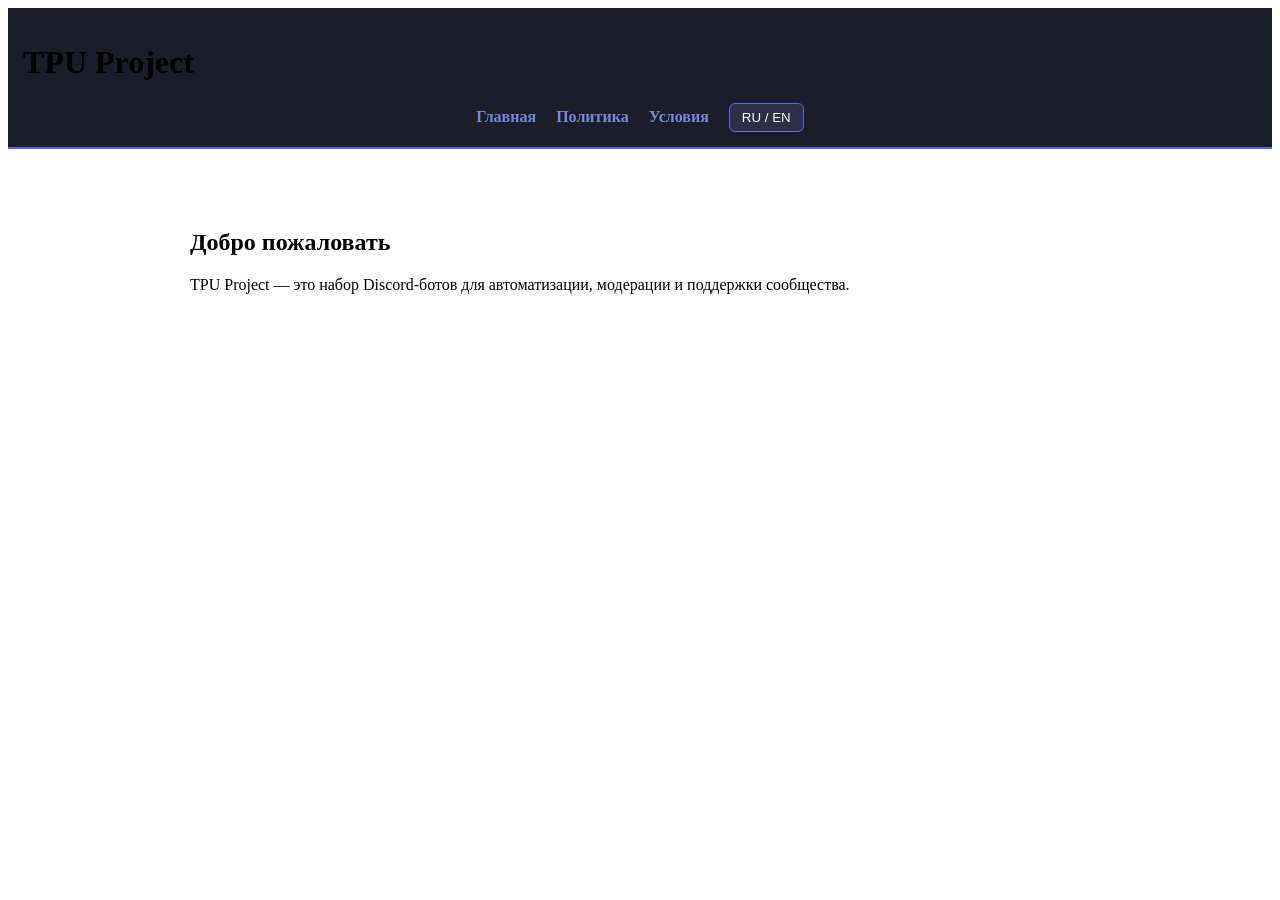
==== site/index.html @ 2c21f15e "Site New folder" ====
<!DOCTYPE html>
<html lang="ru">
<head>
<meta charset="UTF-8">
<title>TPU Project</title>
<link rel="stylesheet" href="style.css">
</head>
<body>
<header>
  <h1>TPU Project</h1>
  <nav>
    <a href="index.html">Главная</a>
    <a href="privacy.html">Политика</a>
    <a href="terms.html">Условия</a>
    <button id="langBtn">RU / EN</button>
  </nav>
</header>
<main class="container fade">
  <section class="lang lang-ru">
    <h2>Добро пожаловать</h2>
    <p>TPU Project — это набор Discord-ботов для автоматизации, модерации и поддержки сообщества.</p>
  </section>
  <section class="lang lang-en hidden">
    <h2>Welcome</h2>
    <p>TPU Project is a set of Discord bots for automation, moderation and community support.</p>
  </section>
</main>
<script src="script.js"></script>
</body>
</html>
---- site/style.css ----
<style>
body{margin:0;font-family:Arial;background:#0f111a;color:#fff}
header{background:#1b1d2a;padding:15px;border-bottom:2px solid #5865f2;position:sticky;top:0}
nav{display:flex;gap:20px;align-items:center;justify-content:center;flex-wrap:wrap}
nav a{color:#7289da;text-decoration:none;font-weight:bold}
nav a:hover{color:#fff}
button{background:#2c2f45;border:1px solid #5865f2;color:#fff;padding:6px 12px;border-radius:6px;cursor:pointer}
button:hover{background:#5865f2;box-shadow:0 0 8px #5865f2}
.container{max-width:900px;margin:40px auto;padding:20px}
.hidden{display:none}
.fade{animation:fadeIn .8s}
@keyframes fadeIn{from{opacity:0;transform:translateY(15px)}to{opacity:1}}
</style>
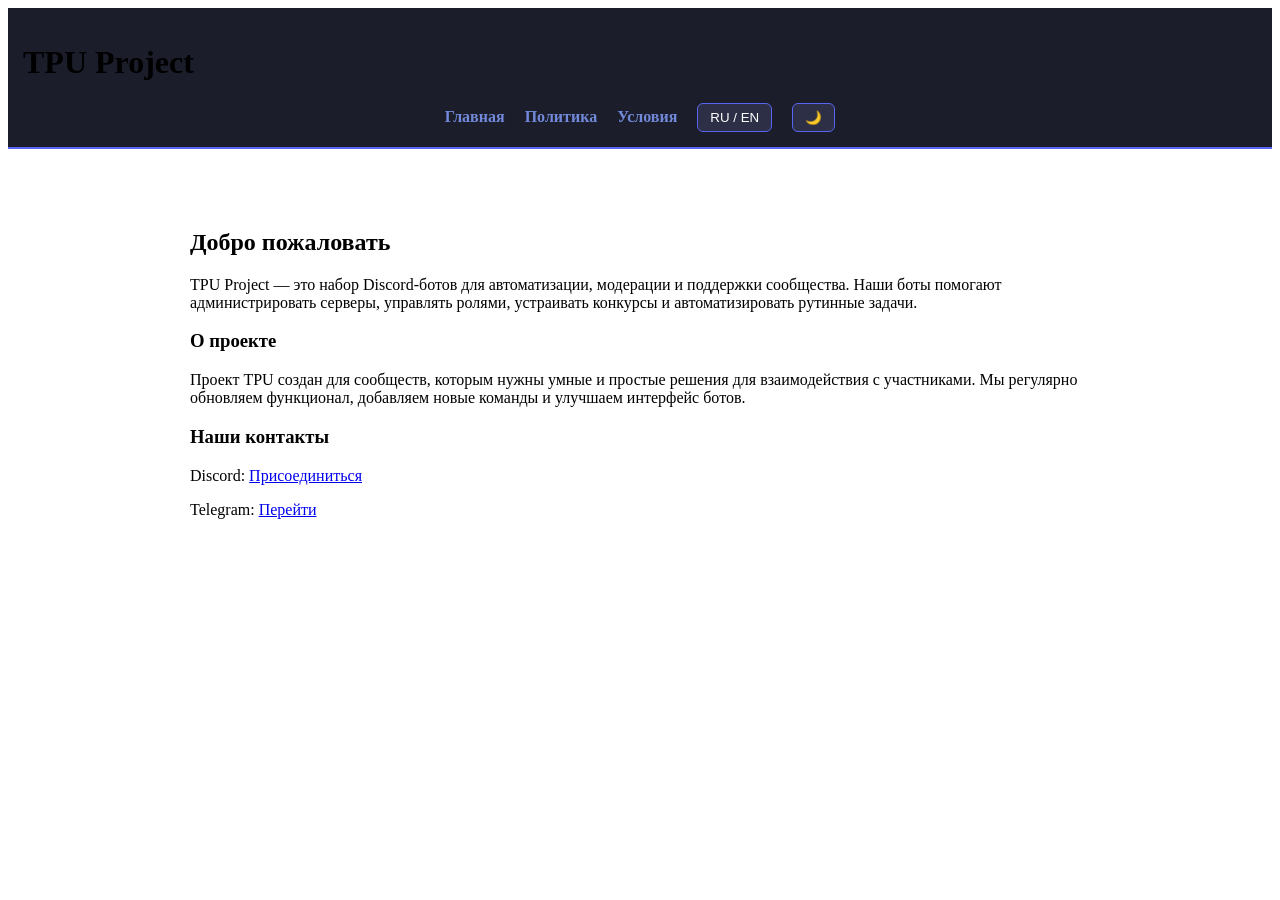
==== commit 3443b1d0: "Update index.html" ====
--- a/site/index.html
+++ b/site/index.html
@@ -2,6 +2,7 @@
 <html lang="ru">
 <head>
 <meta charset="UTF-8">
+<meta name="viewport" content="width=device-width, initial-scale=1.0">
 <title>TPU Project</title>
 <link rel="stylesheet" href="style.css">
 </head>
@@ -13,18 +14,47 @@
     <a href="privacy.html">Политика</a>
     <a href="terms.html">Условия</a>
     <button id="langBtn">RU / EN</button>
+    <button id="themeBtn">🌙</button>
   </nav>
 </header>
+
 <main class="container fade">
+  <!-- Русская версия -->
   <section class="lang lang-ru">
-    <h2>Добро пожаловать</h2>
-    <p>TPU Project — это набор Discord-ботов для автоматизации, модерации и поддержки сообщества.</p>
+    <div class="section-block">
+      <h2>Добро пожаловать</h2>
+      <p>TPU Project — это набор Discord-ботов для автоматизации, модерации и поддержки сообщества. Наши боты помогают администрировать серверы, управлять ролями, устраивать конкурсы и автоматизировать рутинные задачи.</p>
+    </div>
+    <div class="section-block">
+      <h3>О проекте</h3>
+      <p>Проект TPU создан для сообществ, которым нужны умные и простые решения для взаимодействия с участниками. Мы регулярно обновляем функционал, добавляем новые команды и улучшаем интерфейс ботов.</p>
+    </div>
+    <div class="section-block">
+      <h3>Наши контакты</h3>
+      <p>Discord: <a href="https://discord.gg/xbD8KucBGm" target="_blank">Присоединиться</a></p>
+      <p>Telegram: <a href="https://t.me/sharascat_fun_TPU" target="_blank">Перейти</a></p>
+    </div>
   </section>
+
+  <!-- Английская версия -->
   <section class="lang lang-en hidden">
-    <h2>Welcome</h2>
-    <p>TPU Project is a set of Discord bots for automation, moderation and community support.</p>
+    <div class="section-block">
+      <h2>Welcome</h2>
+      <p>TPU Project is a set of Discord bots for automation, moderation and community support. Our bots help manage servers, roles, contests, and automate routine tasks.</p>
+    </div>
+    <div class="section-block">
+      <h3>About the project</h3>
+      <p>TPU Project is created for communities that need smart and simple solutions to interact with members. We regularly update functionality, add new commands and improve the bot interface.</p>
+    </div>
+    <div class="section-block">
+      <h3>Contact us</h3>
+      <p>Discord: <a href="https://discord.gg/xbD8KucBGm" target="_blank">Join</a></p>
+      <p>Telegram: <a href="https://t.me/sharascat_fun_TPU" target="_blank">Go</a></p>
+    </div>
   </section>
 </main>
+
 <script src="script.js"></script>
 </body>
-</html>+  </html>
+  
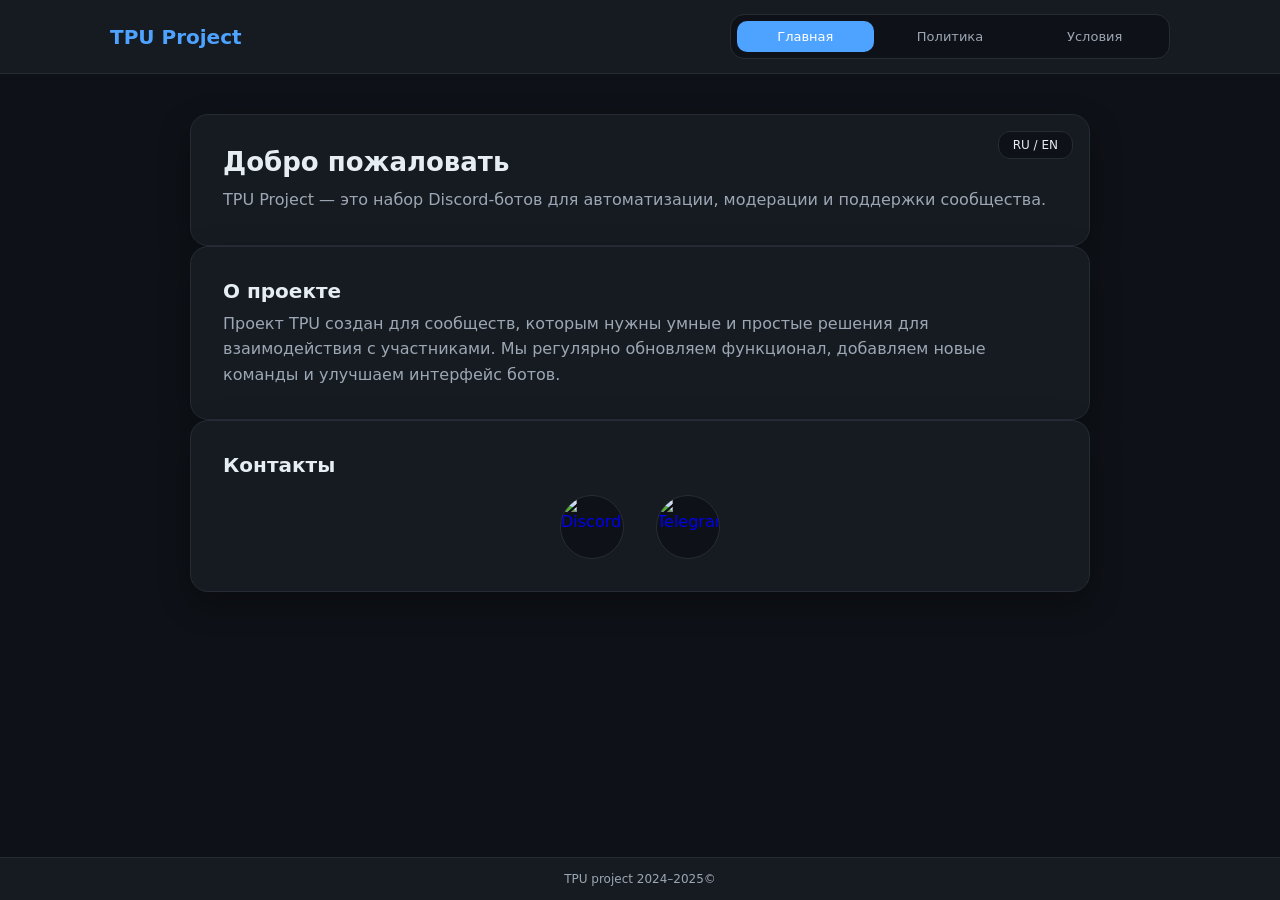
==== commit fb4127bb: "Update index.html" ====
--- a/site/index.html
+++ b/site/index.html
@@ -1,60 +1,159 @@
 <!DOCTYPE html>
 <html lang="ru">
 <head>
-<meta charset="UTF-8">
-<meta name="viewport" content="width=device-width, initial-scale=1.0">
-<title>TPU Project</title>
-<link rel="stylesheet" href="style.css">
+  <meta charset="UTF-8">
+  <meta name="viewport" content="width=device-width, initial-scale=1.0">
+  <title>TPU Project</title>
+  <style>
+    :root {
+      --bg: #0e1117;
+      --bg-soft: #161b22;
+      --text: #e6edf3;
+      --text-soft: #9da7b3;
+      --accent: #4da3ff;
+      --border: #262c36;
+    }
+    * { box-sizing: border-box; margin: 0; padding: 0; font-family: "Segoe UI", system-ui, sans-serif; }
+    body { background: var(--bg); color: var(--text); min-height: 100vh; display: flex; flex-direction: column; overflow-x: hidden; }
+
+    /* Snow */
+    .snow { position: fixed; inset: 0; pointer-events: none; z-index: 1; }
+    .snow span { position: absolute; top: -10px; width: 3px; height: 3px; background: rgba(255,255,255,0.6); border-radius: 50%; animation: snow linear infinite; opacity: 0; }
+    @keyframes snow { 0% { transform: translateY(0); opacity: 0; } 15% { opacity: .6; } 100% { transform: translateY(110vh); opacity: 0; } }
+
+    header { background: var(--bg-soft); border-bottom: 1px solid var(--border); position: relative; z-index: 5; }
+    header .nav { max-width: 1100px; margin: auto; padding: 14px 20px; display: flex; align-items: center; justify-content: space-between; gap: 14px; }
+    header h1 { font-size: 20px; font-weight: 600; color: var(--accent); }
+
+    nav { display: flex; gap: 8px; align-items: center; width: 100%; max-width: 440px; background: var(--bg); padding: 6px; border-radius: 14px; border: 1px solid var(--border); }
+    nav a { flex: 1; text-align: center; padding: 8px 10px; border-radius: 10px; font-size: 14px; text-decoration: none; color: var(--text-soft); position: relative; transition: background .25s ease, color .25s ease, transform .2s ease; }
+    body.ru nav a { font-size: 13px; }
+    nav a:hover { background: var(--bg-soft); color: var(--text); transform: translateY(-1px); }
+    nav a.active { background: var(--accent); color: #fff; }
+
+    main { flex: 1; display: flex; justify-content: center; padding: 40px 20px; position: relative; z-index: 3; }
+    .container { max-width: 900px; width: 100%; display: grid; gap: 26px; animation: fade .6s ease; }
+    @keyframes fade { from { opacity: 0; transform: translateY(14px); } to { opacity: 1; transform: translateY(0); } }
+
+    .section-block { position: relative; background: var(--bg-soft); border: 1px solid var(--border); border-radius: 18px; padding: 32px; box-shadow: 0 12px 32px rgba(0,0,0,0.3); }
+    h2 { font-size: 26px; margin-bottom: 10px; }
+    h3 { font-size: 20px; margin-bottom: 8px; }
+    p { color: var(--text-soft); line-height: 1.6; }
+
+    .lang-switch { position: absolute; top: 16px; right: 16px; padding: 6px 14px; font-size: 12px; border-radius: 12px; background: var(--bg); color: var(--text); border: 1px solid var(--border); cursor: pointer; transition: transform .25s ease, box-shadow .25s ease, color .25s ease; z-index: 2; }
+    .lang-switch:hover { transform: translateY(-2px); box-shadow: 0 6px 16px rgba(0,0,0,.45); color: var(--accent); }
+
+    .contacts { display: flex; justify-content: center; gap: 32px; margin-top: 18px; }
+    .contact-btn { width: 64px; height: 64px; border-radius: 50%; background: var(--bg); border: 1px solid var(--border); display: flex; align-items: center; justify-content: center; text-decoration: none; transition: transform .25s ease, box-shadow .25s ease, background .25s ease; }
+    .contact-btn img { width: 100%; height: 100%; object-fit: contain; border-radius: 50%; }
+    .contact-btn:hover { transform: translateY(-4px) scale(1.08); box-shadow: 0 12px 26px rgba(0,0,0,0.45); background: var(--bg-soft); }
+
+    .lang { display: none; }
+    .lang.active { display: block; }
+
+    footer { border-top: 1px solid var(--border); background: var(--bg-soft); text-align: center; padding: 14px 10px; font-size: 12px; color: var(--text-soft); position: relative; z-index: 5; }
+
+    @media (max-width: 720px) {
+      main { padding: 32px 18px; }
+      .container { gap: 22px; }
+      .section-block { padding: 26px; }
+      h2 { font-size: 22px; }
+      h3 { font-size: 18px; }
+      nav a { font-size: 12px; padding: 8px 6px; }
+      .contacts { gap: 28px; }
+    }
+  </style>
 </head>
-<body>
+<body class="ru">
+<div class="snow" id="snow"></div>
+
 <header>
-  <h1>TPU Project</h1>
-  <nav>
-    <a href="index.html">Главная</a>
-    <a href="privacy.html">Политика</a>
-    <a href="terms.html">Условия</a>
-    <button id="langBtn">RU / EN</button>
-    <button id="themeBtn">🌙</button>
-  </nav>
+  <div class="nav">
+    <h1>TPU Project</h1>
+    <nav>
+      <a href="index.html" class="active" data-ru="Главная" data-en="Home">Главная</a>
+      <a href="privacy.html" data-ru="Политика" data-en="Privacy">Политика</a>
+      <a href="terms.html" data-ru="Условия" data-en="Terms">Условия</a>
+    </nav>
+  </div>
 </header>
 
-<main class="container fade">
-  <!-- Русская версия -->
-  <section class="lang lang-ru">
-    <div class="section-block">
-      <h2>Добро пожаловать</h2>
-      <p>TPU Project — это набор Discord-ботов для автоматизации, модерации и поддержки сообщества. Наши боты помогают администрировать серверы, управлять ролями, устраивать конкурсы и автоматизировать рутинные задачи.</p>
-    </div>
-    <div class="section-block">
-      <h3>О проекте</h3>
-      <p>Проект TPU создан для сообществ, которым нужны умные и простые решения для взаимодействия с участниками. Мы регулярно обновляем функционал, добавляем новые команды и улучшаем интерфейс ботов.</p>
-    </div>
-    <div class="section-block">
-      <h3>Наши контакты</h3>
-      <p>Discord: <a href="https://discord.gg/xbD8KucBGm" target="_blank">Присоединиться</a></p>
-      <p>Telegram: <a href="https://t.me/sharascat_fun_TPU" target="_blank">Перейти</a></p>
-    </div>
-  </section>
+<main>
+  <div class="container">
+    <section class="lang lang-ru active">
+      <div class="section-block">
+        <button class="lang-switch" id="langBtn">RU / EN</button>
+        <h2>Добро пожаловать</h2>
+        <p>TPU Project — это набор Discord-ботов для автоматизации, модерации и поддержки сообщества.</p>
+      </div>
 
-  <!-- Английская версия -->
-  <section class="lang lang-en hidden">
-    <div class="section-block">
-      <h2>Welcome</h2>
-      <p>TPU Project is a set of Discord bots for automation, moderation and community support. Our bots help manage servers, roles, contests, and automate routine tasks.</p>
-    </div>
-    <div class="section-block">
-      <h3>About the project</h3>
-      <p>TPU Project is created for communities that need smart and simple solutions to interact with members. We regularly update functionality, add new commands and improve the bot interface.</p>
-    </div>
-    <div class="section-block">
-      <h3>Contact us</h3>
-      <p>Discord: <a href="https://discord.gg/xbD8KucBGm" target="_blank">Join</a></p>
-      <p>Telegram: <a href="https://t.me/sharascat_fun_TPU" target="_blank">Go</a></p>
-    </div>
-  </section>
+      <div class="section-block">
+        <h3>О проекте</h3>
+        <p>Проект TPU создан для сообществ, которым нужны умные и простые решения для взаимодействия с участниками. Мы регулярно обновляем функционал, добавляем новые команды и улучшаем интерфейс ботов.</p>
+      </div>
+
+      <div class="section-block">
+        <h3>Контакты</h3>
+        <div class="contacts">
+          <a class="contact-btn" href="https://discord.gg/xbD8KucBGm" target="_blank"><img src="discord-color.png" alt="Discord"></a>
+          <a class="contact-btn" href="https://t.me/sharascat_fun_TPU" target="_blank"><img src="telegram-color.png" alt="Telegram"></a>
+        </div>
+      </div>
+    </section>
+
+    <section class="lang lang-en">
+      <div class="section-block">
+        <button class="lang-switch" id="langBtn2">RU / EN</button>
+        <h2>Welcome</h2>
+        <p>TPU Project is a set of Discord bots for automation, moderation and community support.</p>
+      </div>
+
+      <div class="section-block">
+        <h3>About the project</h3>
+        <p>TPU Project is created for communities that need smart and simple solutions to interact with members. We regularly update functionality, add new commands and improve the bot interface.</p>
+      </div>
+
+      <div class="section-block">
+        <h3>Contacts</h3>
+        <div class="contacts">
+          <a class="contact-btn" href="https://discord.gg/xbD8KucBGm" target="_blank"><img src="discord-color.png" alt="Discord"></a>
+          <a class="contact-btn" href="https://t.me/sharascat_fun_TPU" target="_blank"><img src="telegram-color.png" alt="Telegram"></a>
+        </div>
+      </div>
+    </section>
+  </div>
 </main>
 
-<script src="script.js"></script>
+<footer>TPU project 2024–2025©</footer>
+
+<script>
+const snow = document.getElementById('snow');
+for (let i=0;i<60;i++){
+  const s=document.createElement('span');
+  s.style.left=Math.random()*100+'vw';
+  s.style.animationDuration=10+Math.random()*14+'s';
+  s.style.animationDelay=Math.random()*10+'s';
+  snow.appendChild(s);
+}
+
+const btn1=document.getElementById('langBtn');
+const btn2=document.getElementById('langBtn2');
+const ru=document.querySelector('.lang-ru');
+const en=document.querySelector('.lang-en');
+const navLinks=document.querySelectorAll('nav a');
+
+function toggleLang(){
+  ru.classList.toggle('active');
+  en.classList.toggle('active');
+  document.body.classList.toggle('ru');
+  navLinks.forEach(link=>{
+    link.textContent=ru.classList.contains('active')?link.dataset.ru:link.dataset.en;
+  });
+}
+
+btn1.onclick=toggleLang;
+btn2.onclick=toggleLang;
+</script>
 </body>
-  </html>
-  
+            </html>
+            
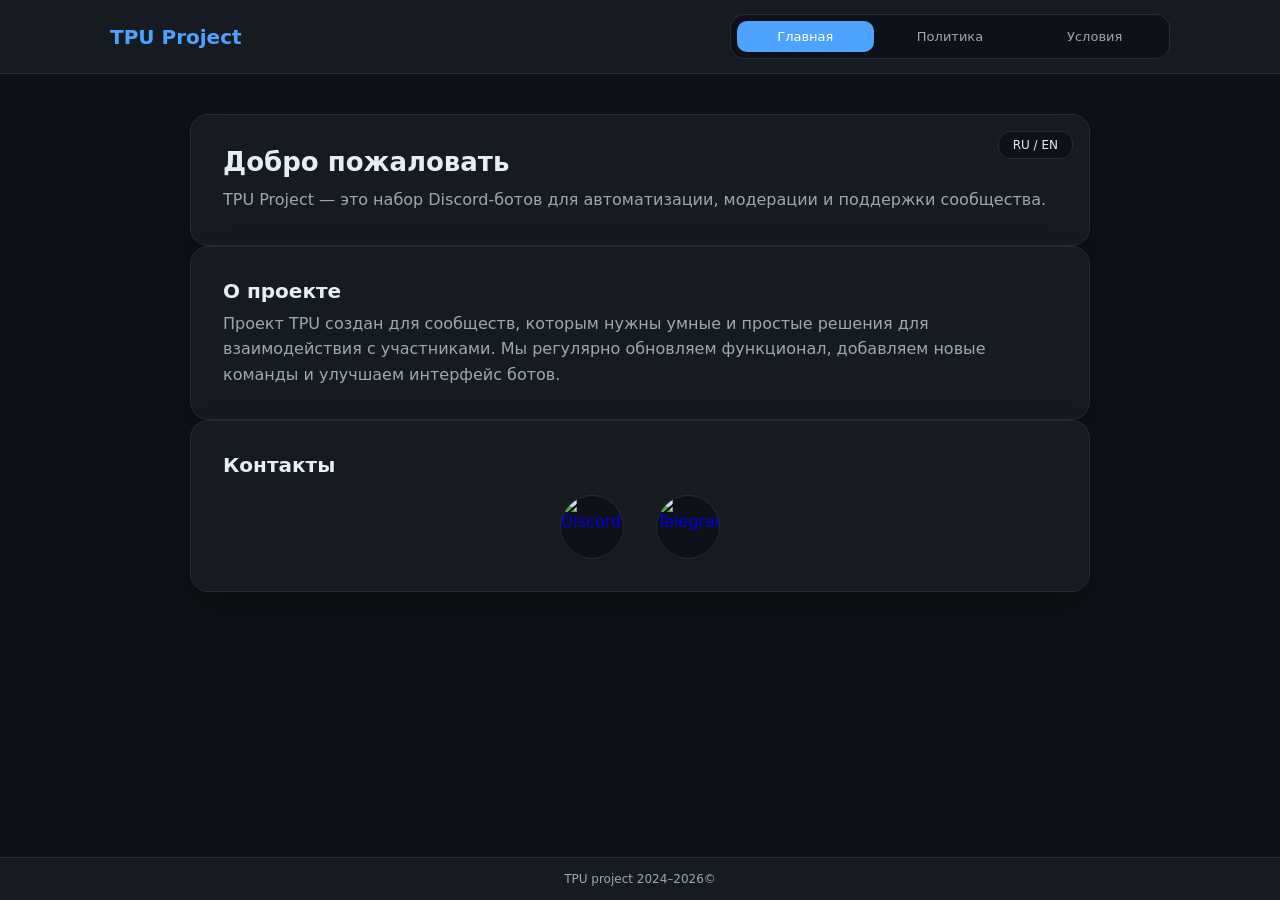
==== commit e4a908ab: "Update footer copyright year to 2026" ====
--- a/site/index.html
+++ b/site/index.html
@@ -124,7 +124,7 @@
   </div>
 </main>
 
-<footer>TPU project 2024–2025©</footer>
+<footer>TPU project 2024–2026©</footer>
 
 <script>
 const snow = document.getElementById('snow');
